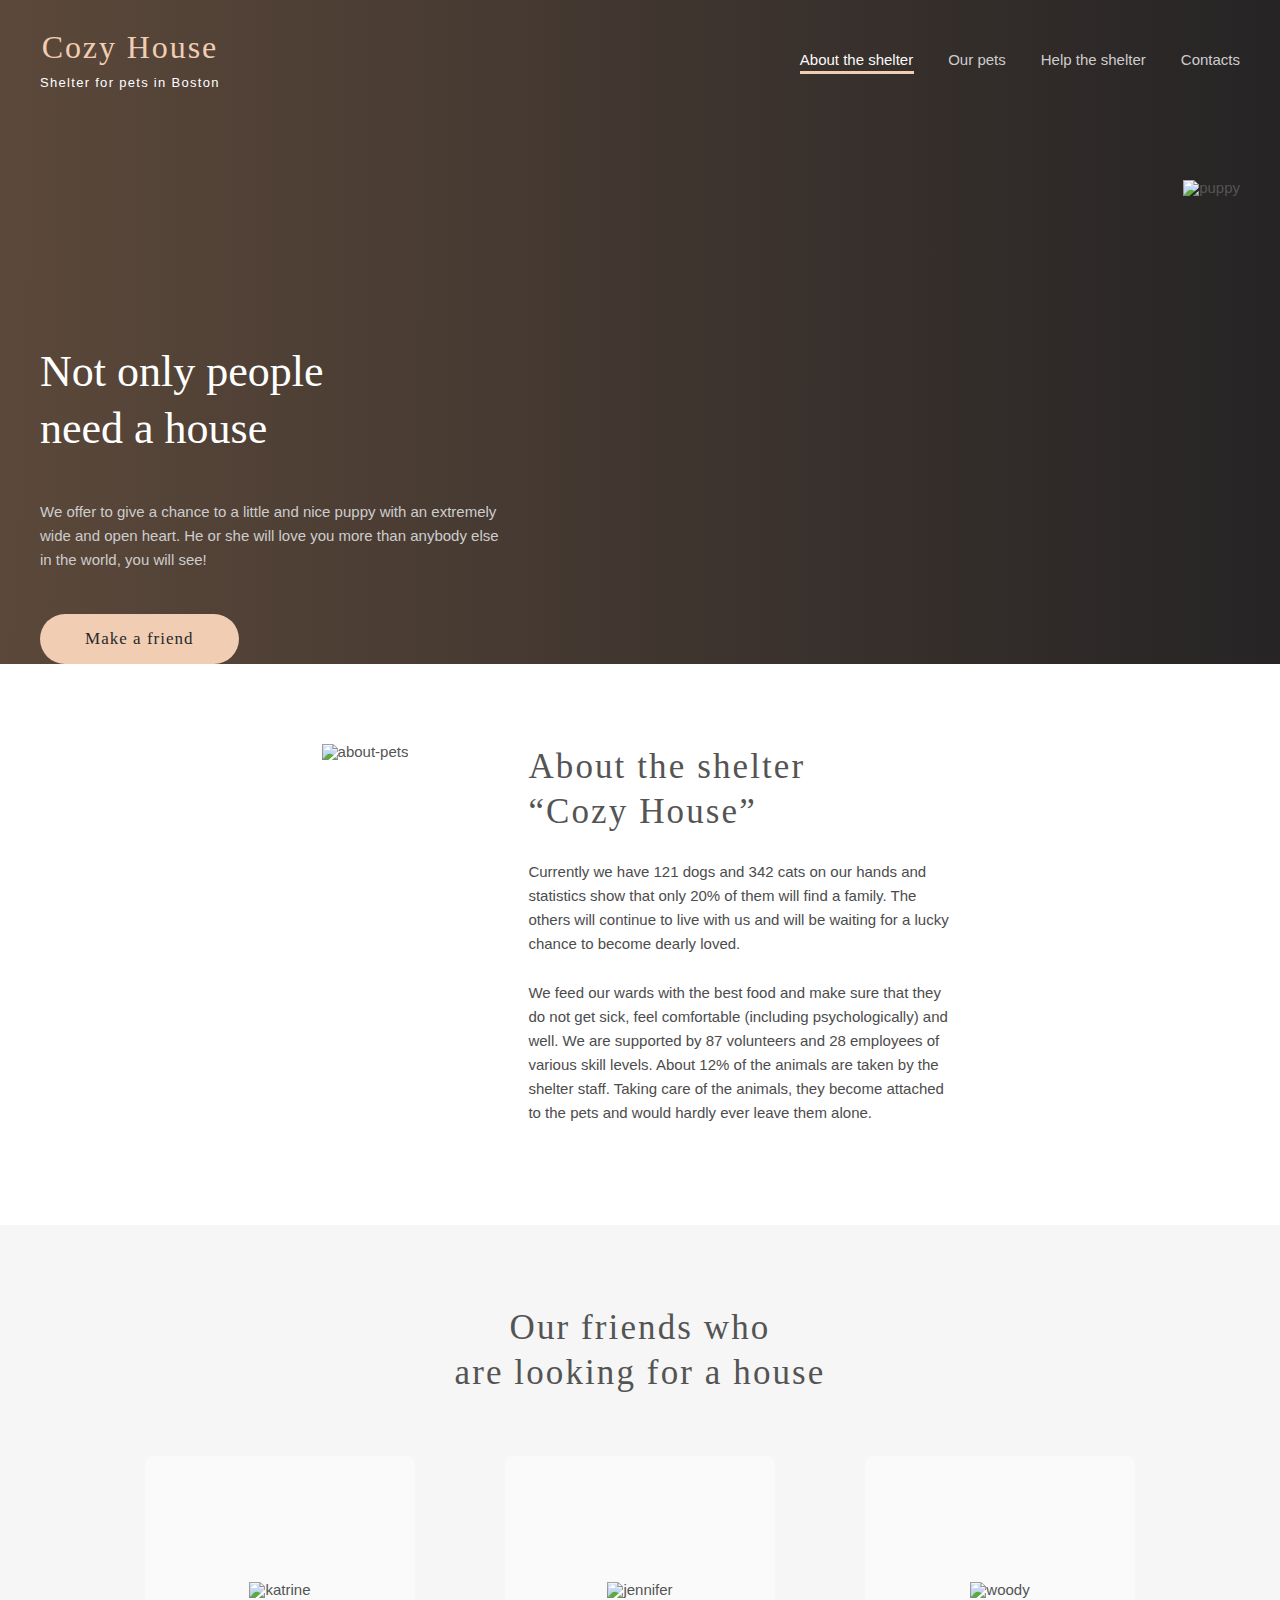
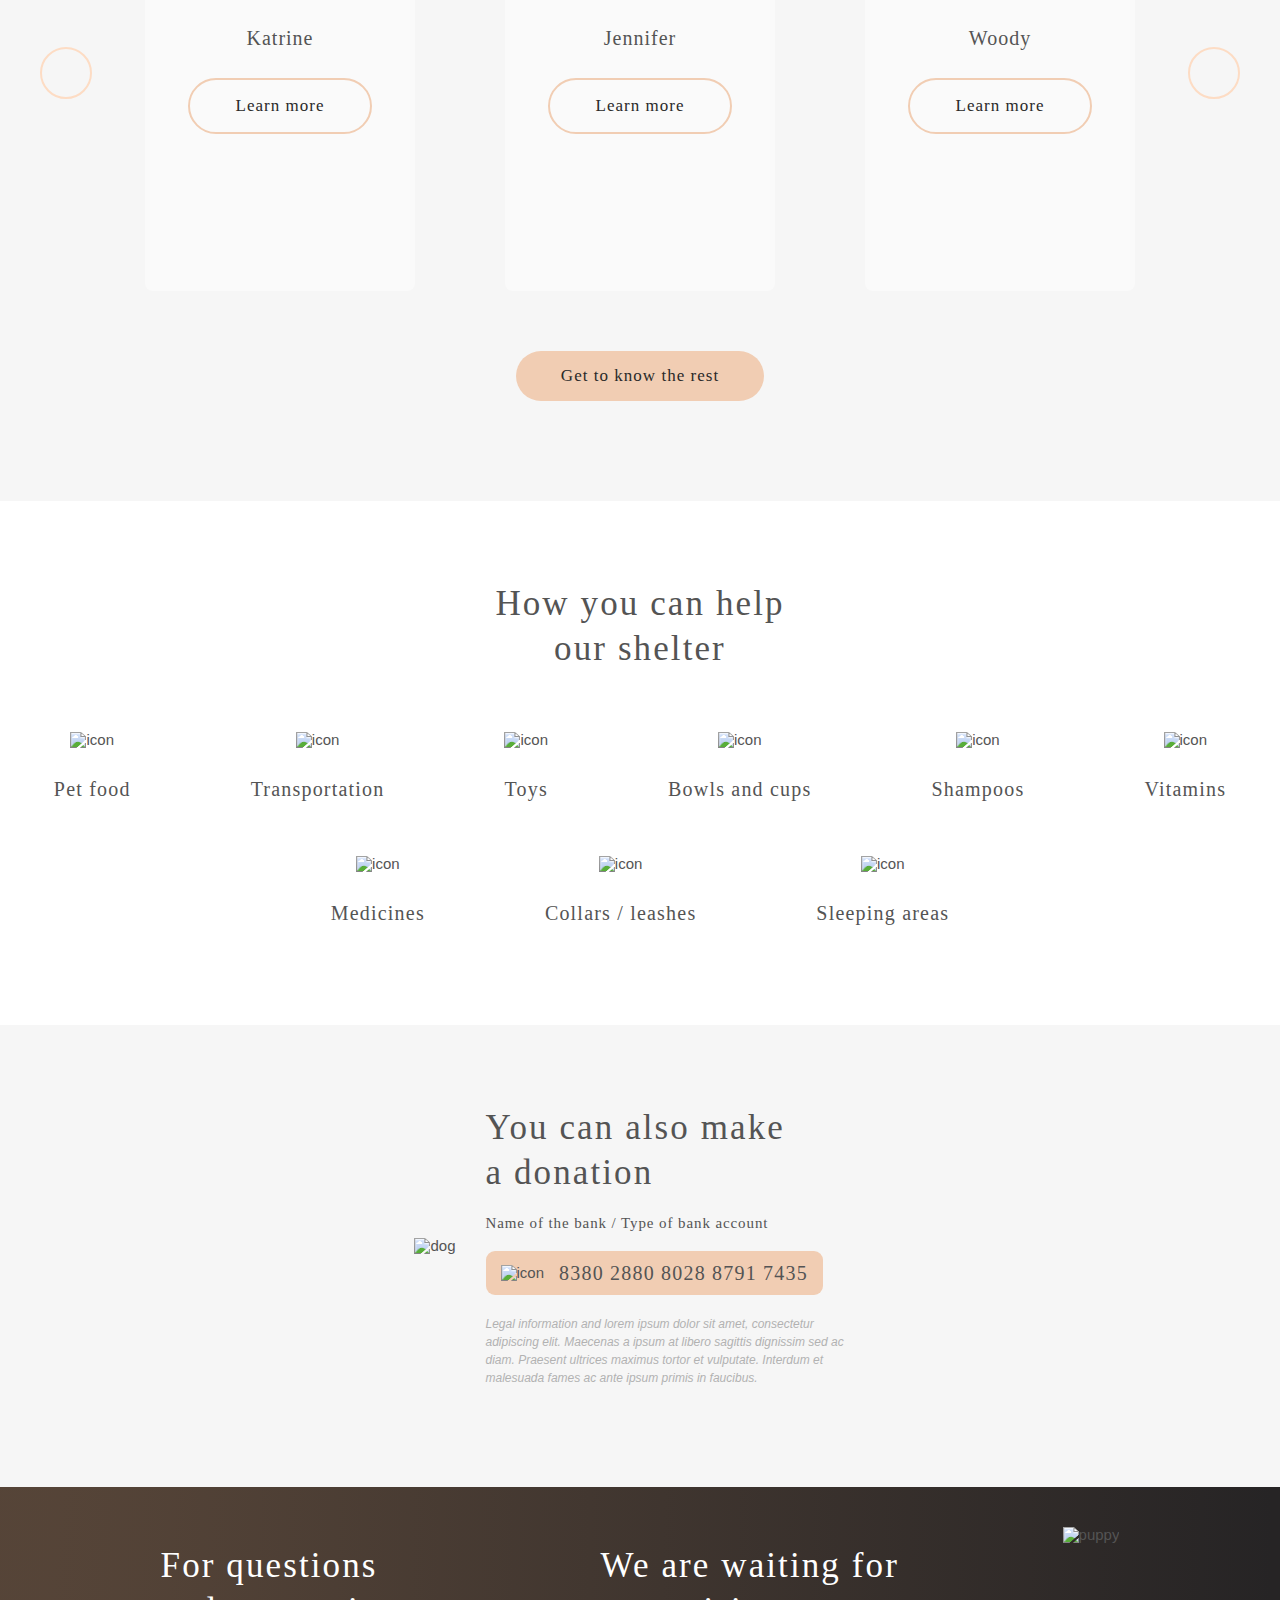
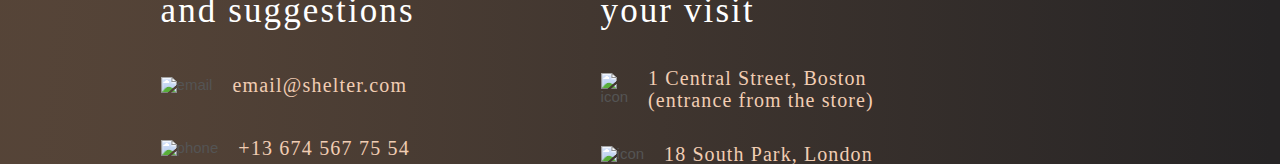
==== index.html @ dd5e7cb7 "feat: change BEM in header" ====
<!DOCTYPE html>
<html lang="en">

<head>
  <meta charset="UTF-8">
  <meta name="format-detection" content="telephone=no">
  <meta name="viewport" content="width=device-width, initial-scale=1.0">
  
  <link rel="stylesheet" href="css/style.css">

  <!-- Favicon -->
  <link rel="apple-touch-icon" sizes="180x180" href="image/favicon/apple-touch-icon.png">
  <link rel="icon" type="image/png" sizes="32x32" href="image/favicon/favicon-32x32.png">
  <link rel="icon" type="image/png" sizes="16x16" href="image/favicon/favicon-16x16.png">
  <link rel="manifest" href="image/favicon/site.webmanifest">
  <link rel="mask-icon" href="image/favicon/safari-pinned-tab.svg" color="#5b483a">
  <meta name="msapplication-TileColor" content="#ffffff">
  <meta name="theme-color" content="#ffffff">

  <title>Shelter</title>
</head>

<body>
  <div class="wrapper">
    <!-- Header -->
    <header class="header">
      <div class="container">
        <div class="head">
          <div class="logo">
            <h2 class="logo__title"><a href="" onclick="return false">Cozy House</a></h2>
            <p class="logo__subtitle">Shelter for pets in Boston</p>
          </div>

          <nav class="nav">
            <ul class="nav__list">
              <li class="nav__item">
                <a href="#" class="nav__link nav__link--active">About the shelter</a>
              </li>
              <li class="nav__item">
                <a href="pets.html" class="nav__link nav__link--hover-light">Our pets</a>
              </li>
              <li class="nav__item">
                <a href="#help" class="nav__link nav__link--hover-light">Help the shelter</a>
              </li>
              <li class="nav__item">
                <a href="#contacts" class="nav__link nav__link--hover-light">Contacts</a>
              </li>
            </ul>
          </nav>

          <button class="icon" type="button" >
            <div class="icon__wrapper">
              <div class="icon__menu"></div>
            </div>
          </button>
        </div>
      </div>
    </header>

    <!-- Start page -->
    <main class="main">
      <!-- Start page -->
      <section class="start">
        <div class="container">
          <div class="start__row">
            <div class="start__content">
              <h1 class="start__title">Not only people need a house</h1>
              <p class="start__text">
                We offer to give a chance to a little and nice puppy with an extremely wide and open heart. 
                He or she will love you more than anybody else in the world, you will see!
              </p>

              <button onclick="window.location.href = '#friends';" class="start__button button">Make a friend</button>
            </div>
            <div class="start__image">
              <img src="image/start/start-screen-puppy.png" alt="puppy">
            </div>
          </div>
        </div>
      </section>

      <!-- About -->
      <section class="about">
        <div class="container">
          <div class="about__row container__page">
            <div class="about__image">
              <img src="image/about-pets.png" alt="about-pets">
            </div>
            <div class="about__content">
              <h2 class="about__title title">About the shelter “Cozy House”</h2>
              <p class="about__text">
                Currently we have 121 dogs and 342 cats on our hands and statistics show that only 20% of them will find a family. 
                The others will continue to live with us and will be waiting for a lucky chance to become dearly loved.
              </p>
              <p class="about__text">
                We feed our wards with the best food and make sure that they do not get sick, feel comfortable (including psychologically) and well. 
                We are supported by 87 volunteers and 28 employees of various skill levels. About 12% of the animals are taken by the shelter staff. 
                Taking care of the animals, they become attached to the pets and would hardly ever leave them alone.
              </p>
            </div>
          </div>
        </div>
      </section>

      <!-- Our friends -->
      <section class="friends" id="friends">
        <div class="container">
          <div class="friends__column container__page">
            <h2 class="friends__title title">Our friends who <br>are looking for a house</h2>
            <div class="friends__slider">
              <div class="slider">
                <button class="slider__arrow slider__arrow-left">
                </button>
                <div class="carousel">
                  <div class="slider__card">
                    <div class="card__image">
                      <img src="image/pets/pets-katrine.png" alt="katrine">
                    </div>
                    <h3 class="card__name">Katrine</h3>
                    <button class="card__button button__border">Learn more</button>
                  </div>
    
                  <div class="slider__card jennifer">
                    <div class="card__image">
                      <img src="image/pets/pets-jennifer.png" alt="jennifer">
                    </div>
                    <h3 class="card__name">Jennifer</h3>
                    <button class="card__button button__border">Learn more</button>
                  </div>
    
                  <div class="slider__card woody">
                    <div class="card__image">
                      <img src="image/pets/pets-woody.png" alt="woody">
                    </div>
                    <h3 class="card__name">Woody</h3>
                    <button class="card__button button__border">Learn more</button>
                  </div>
                </div>
                <button class="slider__arrow slider__arrow-right">
                </button>								
              </div>
            </div>
            <button onclick="window.location.href = 'pets.html';" class="friends__button button">Get to know the rest</button>
          </div>
        </div>
      </section>

      <!-- Help -->
      <section class="help" id="help">
        <div class="container">
          <div class="help__content container__page">
            <h2 class="help__title title">How you can help <br> our shelter</h2>
            <div class="help__list">
              <div class="list__item">
                <div class="item__icon">
                  <img src="image/help/icon-pet-food.svg" width="60" height="60" alt="icon">
                </div>
                <h3 class="item__text">Pet food</h3>
              </div>

              <div class="list__item">
                <div class="item__icon">
                  <img src="image/help/icon-transportation.svg" width="60" height="60" alt="icon">
                </div>
                <h3 class="item__text">Transportation</h3>
              </div>
              
              <div class="list__item">
                <div class="item__icon">
                  <img src="image/help/icon-toys.svg" width="60" height="60" alt="icon">
                </div>
                <h3 class="item__text">Toys</h3>
              </div>
              
              <div class="list__item">
                <div class="item__icon">
                  <img src="image/help/icon-bowls-and-cups.svg" width="60" height="60" alt="icon">
                </div>
                <h3 class="item__text">Bowls and cups</h3>
              </div>
              
              <div class="list__item">
                <div class="item__icon">
                  <img src="image/help/icon-shampoos.svg" width="60" height="60" alt="icon">
                </div>
                <h3 class="item__text">Shampoos</h3>
              </div>
              
              <div class="list__item">
                <div class="item__icon">
                  <img src="image/help/icon-vitamins.svg" width="60" height="60" alt="icon">
                </div>
                <h3 class="item__text">Vitamins</h3>
              </div>
              
              <div class="list__item">
                <div class="item__icon">
                  <img src="image/help/icon-medicines.svg" width="60" height="60" alt="icon">
                </div>
                <h3 class="item__text">Medicines</h3>
              </div>
              
              <div class="list__item">
                <div class="item__icon">
                  <img src="image/help/icon-collars-leashes.svg" width="60" height="60" alt="icon">
                </div>
                <h3 class="item__text">Collars / leashes</h3>
              </div>
              
              <div class="list__item">
                <div class="item__icon">
                  <img src="image/help/icon-sleeping-area.svg" width="60" height="60" alt="icon">
                </div>
                <h3 class="item__text">Sleeping areas</h3>
              </div>
            </div>
          </div>
        </div>
      </section>

      <!-- Donation -->
      <section class="donation">
        <div class="container">
          <div class="donation__row container__page">
            <div class="donation__image">
              <img src="image/donation/donation-dog.png" alt="dog">
            </div>
            <div class="donation__content">
              <h2 class="donation__title title">You can also make a donation</h2>
              <h3 class="donation__subtitle">Name of the bank / Type of bank account</h3>
              <div class="donation__credit-card">
                <div class="credit-card__icon">
                  <img src="image/donation/credit-card.svg" alt="icon">
                </div>
                <a href="" onclick="return false">
                  <p class="credit-card__number">8380 2880 8028 8791 7435</p>
                </a>
              </div>
              <p class="donation__text">Legal information and lorem ipsum dolor sit amet, consectetur adipiscing elit. 
                Maecenas a ipsum at libero sagittis dignissim sed ac diam. Praesent ultrices maximus tortor et vulputate. 
                Interdum et malesuada fames ac ante ipsum primis in faucibus.
              </p>
            </div>
          </div>
        </div>
      </section>
    </main>

    <!-- Footer -->
    <footer class="footer" id="contacts">
      <div class="container">
        <div class="footer__row">
          <div class="row__information">
            <div class="row__contacts">
              <h2 class="contacts__title">For questions and suggestions</h2>
              <div class="contacts__email">
                <div class="email__icon">
                  <a href="mailto:email@shelter.com">
                    <img src="image/footer/icon-email.svg" width="40" height="32" alt="email">
                  </a>
                </div>
                <h3 class="email__text">
                  <a href="mailto:email@shelter.com" class="hover-link__light">email@shelter.com</a>
                </h3>
              </div>
            
              <div class="contacts__phone">
                <div class="phone__icon">
                  <img src="image/footer/icon-phone.svg" width="40" height="32" alt="phone">
                </div>
                <h3 class="phone__text">
                  <a href="tel:136745677554" class="hover-link__light">+13 674 567 75 54</a>
                </h3>
              </div>
            </div>
  
            <div class="row__locations">
              <h2 class="locations__title">We are waiting for your visit</h2>
  
              <div class="locations__boston">
                <div class="boston__icon">
                  <a href="https://www.google.com/maps/search/1+Central+Street,+Boston/@42.3521107,-71.1677923,12z/data=!3m1!4b1" class="hover-link__light" target="_blank">
                  <img src="image/footer/icon-marker.svg" width="22" height="32" alt="icon">
                </a>
                  
                </div>
                <h3 class="boston__text">
                  <a href="https://www.google.com/maps/search/1+Central+Street,+Boston/@42.3521107,-71.1677923,12z/data=!3m1!4b1" 
                  class="hover-link__light" target="_blank">1 Central Street, Boston (entrance from the store)</a>
                </h3>
              </div>
              
              <div class="locations__london">
                <div class="london__icon">
                  <a href="https://www.google.com/maps/search/18+South+Park,+London/@51.4834745,-0.2429452,11z/data=!3m1!4b1" class="hover-link__light" target="_blank">
                  <img src="image/footer/icon-marker.svg" width="22" height="32" alt="icon">
                </a>
                  
                </div>
                <h3 class="london__text">
                  <a href="https://www.google.com/maps/search/18+South+Park,+London/@51.4834745,-0.2429452,11z/data=!3m1!4b1" 
                  class="hover-link__light" target="_blank">18 South Park, London</a>
                </h3>
              </div>
            </div>
          </div>

          <div class="row__image">
            <img src="image/footer/footer-puppy.png" alt="puppy">
          </div>
        </div>
      </div>
    </footer>
  </div>
</body>
</html>
---- css/style.css ----
* {
  padding: 0;
  margin: 0;
  border: 0;
}

*, *:before, *:after {
  box-sizing: inherit;
}

:focus, :active {
  outline: none;
}

a:focus, a:active {
  outline: none;
}

nav, footer, header, aside, section {
  display: block;
}

html, body {
  box-sizing: border-box;
  height: 100%;
  min-width: 320px;
  scroll-behavior: smooth;
}

body {
  line-height: 1;
  font-size: 15px;
  font-family: "Arial";
  color: #545454;
  font-weight: 400;
  -ms-text-size-adjust: 100%;
  -moz-text-size-adjust: 100%;
  -webkit-text-size-adjust: 100%;
}

input, button, textarea {
  font-family: "Arial";
}

input::-ms-clear {
  display: none;
}

button {
  cursor: pointer;
}

button::-moz-focus-inner {
  padding: 0;
  border: 0;
}

a, a:visited {
  text-decoration: none;
  color: inherit;
}

a:hover {
  text-decoration: none;
}

ul li {
  list-style: none;
}

img {
  vertical-align: top;
}

h1, h2, h3, h4, h5, h6 {
  font-size: inherit;
  font-weight: inherit;
}

.head {
  display: flex;
  align-items: center;
  justify-content: space-between;
  padding-top: 30px;
  -moz-column-gap: 50px;
       column-gap: 50px;
}

.logo {
  display: flex;
  flex-direction: column;
  row-gap: 10px;
  align-items: center;
}
.logo__title {
  font-family: Georgia;
  font-size: 32px;
  line-height: 110%;
  letter-spacing: 0.06em;
  color: #F1CDB3;
}
.logo__subtitle {
  color: #FFFFFF;
  font-size: 13px;
  line-height: 15px;
  letter-spacing: 0.1em;
}

.nav {
  display: flex;
  align-items: center;
  justify-content: center;
}
.nav__list {
  display: flex;
  -moz-column-gap: 35px;
       column-gap: 35px;
  align-items: center;
  justify-content: center;
  color: #CDCDCD;
}
.nav__item {
  text-align: center;
}
.nav__link {
  position: relative;
  line-height: 160%;
}
.nav__link--active {
  cursor: default;
  color: #FAFAFA;
}
.nav__link--active::after {
  content: "";
  position: absolute;
  height: 3px;
  background: #F1CDB3;
  left: 0;
  right: 10px;
  bottom: -6px;
  display: block;
  width: 114px;
}

.icon {
  display: none;
}
.icon__wrapper {
  width: 30px;
  height: 22px;
  display: flex;
  justify-content: center;
  align-items: center;
  padding-top: 20px;
}
.icon__menu {
  position: relative;
  width: 30px;
  height: 2px;
  background-color: #F1CDB3;
  top: -10px;
}
.icon__menu::before {
  position: absolute;
  content: "";
  top: -10px;
  left: 0;
  width: 30px;
  height: 2px;
  background-color: #F1CDB3;
}
.icon__menu::after {
  position: absolute;
  content: "";
  top: 10px;
  left: 0;
  width: 30px;
  height: 2px;
  background-color: #F1CDB3;
}

.header-pets {
  background-color: #FFFFFF;
  padding-bottom: 30px;
}

.logo__title--pets {
  color: #545454;
}
.logo__subtitle--pets {
  color: #292929;
}

.nav__list--pets {
  color: #545454;
}
.nav__link--active-pets {
  color: #292929;
}
.nav__link--active-pets::after {
  width: 58px;
}

/*** Main page ***/
/*** Start ***/
.start__row {
  display: flex;
  justify-content: space-between;
  -moz-column-gap: 42px;
       column-gap: 42px;
  margin-top: 90px;
}
.start__content {
  display: flex;
  max-width: 460px;
  align-items: flex-start;
  flex-direction: column;
  row-gap: 42px;
  margin-top: 163px;
}
.start__title {
  max-width: 310px;
  font-family: Georgia;
  color: #FFFFFF;
  font-size: 44px;
  line-height: 130%;
}
.start__text {
  line-height: 160%;
  color: #CDCDCD;
}
.start__image img {
  max-width: 698px;
  max-height: 728px;
}

/*** About ***/
.about {
  background-color: #FFFFFF;
}
.about__row {
  display: flex;
  justify-content: center;
  -moz-column-gap: 120px;
       column-gap: 120px;
}
.about__content {
  display: flex;
  justify-content: center;
  align-items: start;
  flex-direction: column;
  row-gap: 25px;
  max-width: 430px;
}
.about__title {
  max-width: 370px;
}
.about__text {
  color: #4C4C4C;
  line-height: 160%;
}
.about__image img {
  max-width: 300px;
  max-height: 408px;
}

/*** Our friends ***/
.friends {
  background-color: #F6F6F6;
}
.friends__column {
  display: flex;
  flex-direction: column;
  align-items: center;
  justify-content: center;
  row-gap: 60px;
}
.friends__title {
  max-width: 400px;
  text-align: center;
}

.slider {
  display: flex;
  -moz-column-gap: 53px;
       column-gap: 53px;
  align-items: center;
}
.slider__arrow {
  width: 52px;
  height: 52px;
  border: 2px solid #FDDCC4;
  border-radius: 100px;
  transition: all 0.5s ease 0s;
  background: url(../image/pets/Arrow.png) center no-repeat;
}
.slider__arrow-right {
  transform: rotate(180deg);
}
.slider__arrow:hover {
  background-color: #FDDCC4;
  transition: all 0.5s ease 0s;
}
.slider__card {
  background-color: #FAFAFA;
  width: 270px;
  height: 435px;
  border-radius: 0.5rem;
  display: flex;
  flex-direction: column;
  align-items: center;
  justify-content: center;
  row-gap: 30px;
  padding-bottom: 30px;
  transition: all 0.5s ease 0.5s;
  cursor: pointer;
}
.slider__card:hover {
  background-color: #FFFFFF;
  transition: all 0.5s ease 0.5s;
}
.slider__card:hover .card__button {
  background-color: #F1CDB3;
}

.carousel {
  display: flex;
  -moz-column-gap: 90px;
       column-gap: 90px;
}

.card__name {
  font-family: "Georgia";
  font-size: 20px;
  letter-spacing: 0.05em;
}

/*** Help ***/
.help {
  background-color: #FFFFFF;
}
.help__content {
  display: flex;
  flex-direction: column;
  align-items: center;
  justify-content: center;
  row-gap: 60px;
}
.help__title {
  text-align: center;
}
.help__list {
  display: flex;
  justify-content: center;
  align-items: center;
  flex-wrap: wrap;
  -moz-column-gap: 120px;
       column-gap: 120px;
  row-gap: 55px;
}

.list__item {
  display: flex;
  flex-direction: column;
  align-items: center;
  justify-content: center;
  row-gap: 30px;
}

.item__text {
  font-family: "Georgia";
  font-size: 20px;
  text-align: center;
  letter-spacing: 0.06em;
  line-height: 115%;
}

/*** Donation ***/
.donation {
  background-color: #F6F6F6;
}
.donation__row {
  display: flex;
  justify-content: center;
  align-items: center;
  -moz-column-gap: 30px;
       column-gap: 30px;
}
.donation__content {
  display: flex;
  flex-direction: column;
  align-items: start;
  justify-content: center;
  row-gap: 20px;
}
.donation__title {
  max-width: 300px;
}
.donation__subtitle {
  font-family: "Georgia";
  letter-spacing: 0.06em;
}
.donation__credit-card {
  display: flex;
  justify-content: center;
  align-items: center;
  -moz-column-gap: 15px;
       column-gap: 15px;
  padding: 10px 15px;
  background: #F1CDB3;
  border-radius: 9px;
}
.donation__credit-card:hover {
  background-color: #FDDCC4;
  transition: all 0.5s ease 0s;
}
.donation__text {
  font-style: italic;
  font-size: 12px;
  line-height: 150%;
  color: #B2B2B2;
  max-width: 380px;
}

.credit-card__number {
  font-family: "Georgia";
  font-size: 20px;
  line-height: 120%;
  letter-spacing: 0.06em;
}

/*** Pets page ***/
.pets-friends__column {
  row-gap: 45px;
}

.pets__list {
  display: flex;
  justify-content: center;
  align-items: center;
  flex-wrap: wrap;
  -moz-column-gap: 40px;
       column-gap: 40px;
  row-gap: 30px;
  padding: 15px 0;
}

.navigation {
  display: flex;
  justify-content: center;
  align-items: center;
  -moz-column-gap: 20px;
       column-gap: 20px;
}
.navigation__button {
  width: 52px;
  height: 52px;
  border-radius: 6.3rem;
  border: 2px solid #F1CDB3;
  transition: all 0.5s ease 0s;
  text-align: center;
  font-family: "Georgia";
  font-size: 20px;
  line-height: 115%;
  color: #292929;
}

.active__button {
  background-color: #F1CDB3;
}
.active__button:hover {
  background-color: #FDDCC4;
  border: 2px solid #FDDCC4;
  transition: all 0.5s ease 0s;
}

.inactive__button {
  color: #CDCDCD;
  border: 2px solid #CDCDCD;
  cursor: default;
}

.aviable__button:hover {
  background-color: #FDDCC4;
  border: 2px solid #FDDCC4;
  transition: all 0.5s ease 0s;
}

.footer__row {
  display: flex;
  padding-top: 40px;
  justify-content: center;
  -moz-column-gap: 160px;
       column-gap: 160px;
}

.row__information {
  display: flex;
  -moz-column-gap: 160px;
       column-gap: 160px;
}
.row__contacts {
  display: flex;
  flex-direction: column;
  row-gap: 40px;
  width: 280px;
  padding-top: 16px;
}
.row__locations {
  display: flex;
  flex-direction: column;
  row-gap: 33px;
  width: 302px;
  padding-top: 16px;
}

.contacts__title {
  font-family: "Georgia";
  font-size: 35px;
  line-height: 130%;
  letter-spacing: 0.06em;
  color: #FFFFFF;
}
.contacts__email {
  display: flex;
  align-items: center;
  -moz-column-gap: 20px;
       column-gap: 20px;
}
.contacts__phone {
  display: flex;
  align-items: center;
  -moz-column-gap: 20px;
       column-gap: 20px;
}

.email__text {
  font-family: "Georgia";
  font-size: 20px;
  letter-spacing: 0.06em;
  color: #F1CDB3;
  line-height: 115%;
}

.phone__text {
  font-family: "Georgia";
  font-size: 20px;
  letter-spacing: 0.06em;
  color: #F1CDB3;
  line-height: 115%;
}

.locations__title {
  font-family: "Georgia";
  font-size: 35px;
  line-height: 130%;
  letter-spacing: 0.06em;
  color: #FFFFFF;
}
.locations__boston {
  display: flex;
  align-items: center;
  -moz-column-gap: 20px;
       column-gap: 20px;
}
.locations__london {
  display: flex;
  align-items: center;
  -moz-column-gap: 20px;
       column-gap: 20px;
}

.boston__text {
  font-family: "Georgia";
  font-size: 20px;
  line-height: 110%;
  letter-spacing: 0.055em;
  color: #F1CDB3;
}

.london__text {
  font-family: "Georgia";
  font-size: 20px;
  letter-spacing: 0.055em;
  color: #F1CDB3;
}

.container__page {
  padding: 80px 0 100px;
}

.title {
  font-family: "Georgia";
  font-size: 35px;
  line-height: 130%;
  letter-spacing: 0.06em;
}

.button {
  display: inline-block;
  padding: 15px 45px;
  background: #F1CDB3;
  border-radius: 100px;
  font-family: "Georgia";
  font-size: 17px;
  letter-spacing: 0.06em;
  color: #292929;
  transition: all 0.5s ease 0s;
}

.button:hover {
  background-color: #FDDCC4;
  transition: all 0.5s ease 0s;
}

.button__border {
  display: inline-block;
  background-color: transparent;
  border: 2px solid #F1CDB3;
  border-radius: 100px;
  padding: 15px 45px;
  font-family: Georgia;
  font-size: 17px;
  line-height: 130%;
  letter-spacing: 0.06em;
  color: #292929;
  transition: all 0.5s ease 0s;
}

.button__border:hover {
  background-color: #F1CDB3;
  transition: all 0.5s ease 0s;
}

.nav__link--hover-light, .nav__link--hover-dark {
  transition: all 0.5s ease 0s;
}
.nav__link--hover-light:hover {
  color: #FAFAFA;
  transition: all 0.5s ease 0s;
}
.nav__link--hover-dark:hover {
  color: #292929;
  transition: all 0.5s ease 0s;
}

.wrapper {
  background: url(../image/start/noise_transparent@2x.png), radial-gradient(100% 900% at 0% 0%, #5B483A 0%, #262425 100%), linear-gradient(0deg, #211F20, #211F20);
  min-height: 100%;
  overflow: hidden;
}

.container {
  max-width: 80rem;
  padding: 0 2.5rem;
  margin: 0 auto;
}

@media screen and (max-width: 768px) {
  .container {
    max-width: 768px;
    padding: 0 30px;
  }
  /*** Start ***/
  .start__row {
    flex-direction: column;
    row-gap: 103px;
    padding: 60px 124px 0;
    margin: 0;
  }
  .start__content {
    margin: 0;
  }
  .start__button {
    margin: 0 126px;
  }
  .start__image {
    padding-left: 13px;
  }
  .start__image img {
    max-width: 569px;
    max-height: 594px;
  }
  /*** About ***/
  .about__row {
    flex-direction: column-reverse;
    align-items: center;
    margin: 0 135px;
    row-gap: 80px;
  }
  /*** Our friends ***/
  .slider {
    -moz-column-gap: 12px;
         column-gap: 12px;
  }
  .carousel {
    -moz-column-gap: 40px;
         column-gap: 40px;
  }
  .woody {
    display: none;
  }
  /*** Help ***/
  .help__list {
    -moz-column-gap: 60px;
         column-gap: 60px;
  }
  .list__item {
    width: 170px;
    height: 113px;
  }
  /*** Donation ***/
  .donation__row {
    flex-direction: column-reverse;
    row-gap: 60px;
  }
  /*** Footer ***/
  .footer__row {
    flex-direction: column;
    align-items: center;
    row-gap: 4rem;
    padding-top: 30px;
  }
  .row__information {
    -moz-column-gap: 3.8rem;
         column-gap: 3.8rem;
  }
  .row__contacts {
    row-gap: 2.5rem;
    padding-top: 0;
  }
  .row__locations {
    padding-top: 0;
  }
  /*** Pets page ***/
  .pets-friends__column {
    row-gap: 30px;
    padding-bottom: 76px;
  }
  .pets__list {
    margin-bottom: 10px;
    padding: 0;
  }
  .scarlett {
    display: none;
  }
  .freddie {
    display: none;
  }
}
@media screen and (max-width: 320px) {
  .container {
    max-width: 320px;
    padding: 0 10px;
  }
  /*** Header ***/
  .head {
    padding: 30px 10px 0;
  }
  .nav {
    display: none;
  }
  .icon {
    display: block;
    background-color: transparent;
  }
  /*** Start ***/
  .start__row {
    row-gap: 105px;
    padding: 0;
    padding-top: 60px;
  }
  .start__content {
    align-items: center;
    text-align: center;
  }
  .start__title {
    font-size: 25px;
    width: 230px;
    letter-spacing: 0.06em;
  }
  .start__text {
    width: 18.75rem;
  }
  .start__image {
    padding-left: 40px;
  }
  .start__image img {
    max-width: 260px;
    max-height: 272px;
  }
  .start__button {
    margin: 0 46px;
    width: 207px;
    height: 52px;
  }
  /*** About ***/
  .about__row {
    padding: 42px 0;
    margin: 0;
    row-gap: 42px;
  }
  .about__content {
    row-gap: 23px;
    align-items: center;
  }
  .about__title {
    font-size: 25px;
    max-width: 290px;
    text-align: center;
  }
  .about__text {
    max-width: 270px;
    margin: 0 15px;
    text-align: justify;
  }
  .about__image img {
    max-width: 260px;
    max-height: 353px;
  }
  /*** Our friends ***/
  .friends__column {
    flex-direction: column;
    align-items: center;
    padding: 42px 0;
    row-gap: 42px;
  }
  .friends__slider {
    padding: 0px 10px;
  }
  .friends__title {
    font-size: 25px;
  }
  .slider {
    flex-wrap: wrap;
    justify-content: center;
  }
  .slider__arrow-left {
    margin-right: 67px;
  }
  .carousel {
    margin-bottom: 20px;
    order: -1;
  }
  .jennifer {
    display: none;
  }
  /*** Help ***/
  .help__content {
    padding: 42px 0;
    row-gap: 42px;
  }
  .help__title {
    font-size: 25px;
  }
  .help__list {
    margin: 0 5px;
    justify-content: flex-start;
    -moz-column-gap: 30px;
         column-gap: 30px;
    row-gap: 30px;
  }
  .list__item {
    row-gap: 20px;
    width: 130px;
    height: 87px;
  }
  .item__text {
    font-size: 15px;
  }
  .item__icon img {
    width: 50px;
    height: 50px;
  }
  /*** Donation ***/
  .donation__row {
    row-gap: 42px;
    padding: 42px 0;
  }
  .donation__content {
    align-items: center;
    text-align: center;
    row-gap: 23px;
  }
  .donation__title {
    font-size: 25px;
    max-width: 225px;
  }
  .donation__subtitle {
    letter-spacing: 0;
  }
  .donation__text {
    margin: 0 10px;
    text-align: justify;
  }
  .donation__image img {
    max-width: 260px;
    max-height: 135px;
  }
  .credit-card__number {
    font-size: 15px;
  }
  /*** Footer ***/
  .footer__row {
    padding-top: 30px;
    row-gap: 40px;
  }
  .row__information {
    display: flex;
    flex-direction: column;
    row-gap: 40px;
    text-align: center;
    align-items: center;
  }
  .row__contacts {
    row-gap: 40px;
    margin-right: 10px;
    margin-left: 10px;
    align-items: center;
  }
  .row__locations {
    row-gap: 40px;
  }
  .row__image img {
    max-width: 260px;
    min-height: 270px;
  }
  .contacts__title {
    font-size: 25px;
  }
  .locations__title {
    font-size: 25px;
    max-width: 250px;
    margin-left: 28px;
    line-height: 120%;
  }
  .locations__boston {
    text-align: left;
  }
  .locations__london {
    text-align: left;
  }
  .boston__icon {
    margin-left: 3px;
  }
  .boston__text {
    letter-spacing: 0.06em;
    line-height: 115%;
  }
  .london__icon {
    margin-left: 3px;
  }
  .london__text {
    letter-spacing: 0.06em;
  }
  /*** Pets page ***/
  /*** Header ***/
  .icon__menu-black {
    background-color: #000000;
  }
  .icon__menu-black::before, .icon__menu-black::after {
    background-color: #000000;
  }
  .header-pets {
    padding-bottom: 0;
  }
  .head--pets {
    padding: 30px 10px;
  }
  /*** Pets ***/
  .pets-friends__column {
    padding-bottom: 40px;
  }
  .pets__list {
    row-gap: 30px;
    margin-bottom: 0;
  }
  .pets-slider__card {
    margin-bottom: 0;
  }
  .navigation {
    -moz-column-gap: 10px;
         column-gap: 10px;
  }
  .sophia {
    display: none;
  }
  .timmy {
    display: none;
  }
  .charly {
    display: none;
  }
}
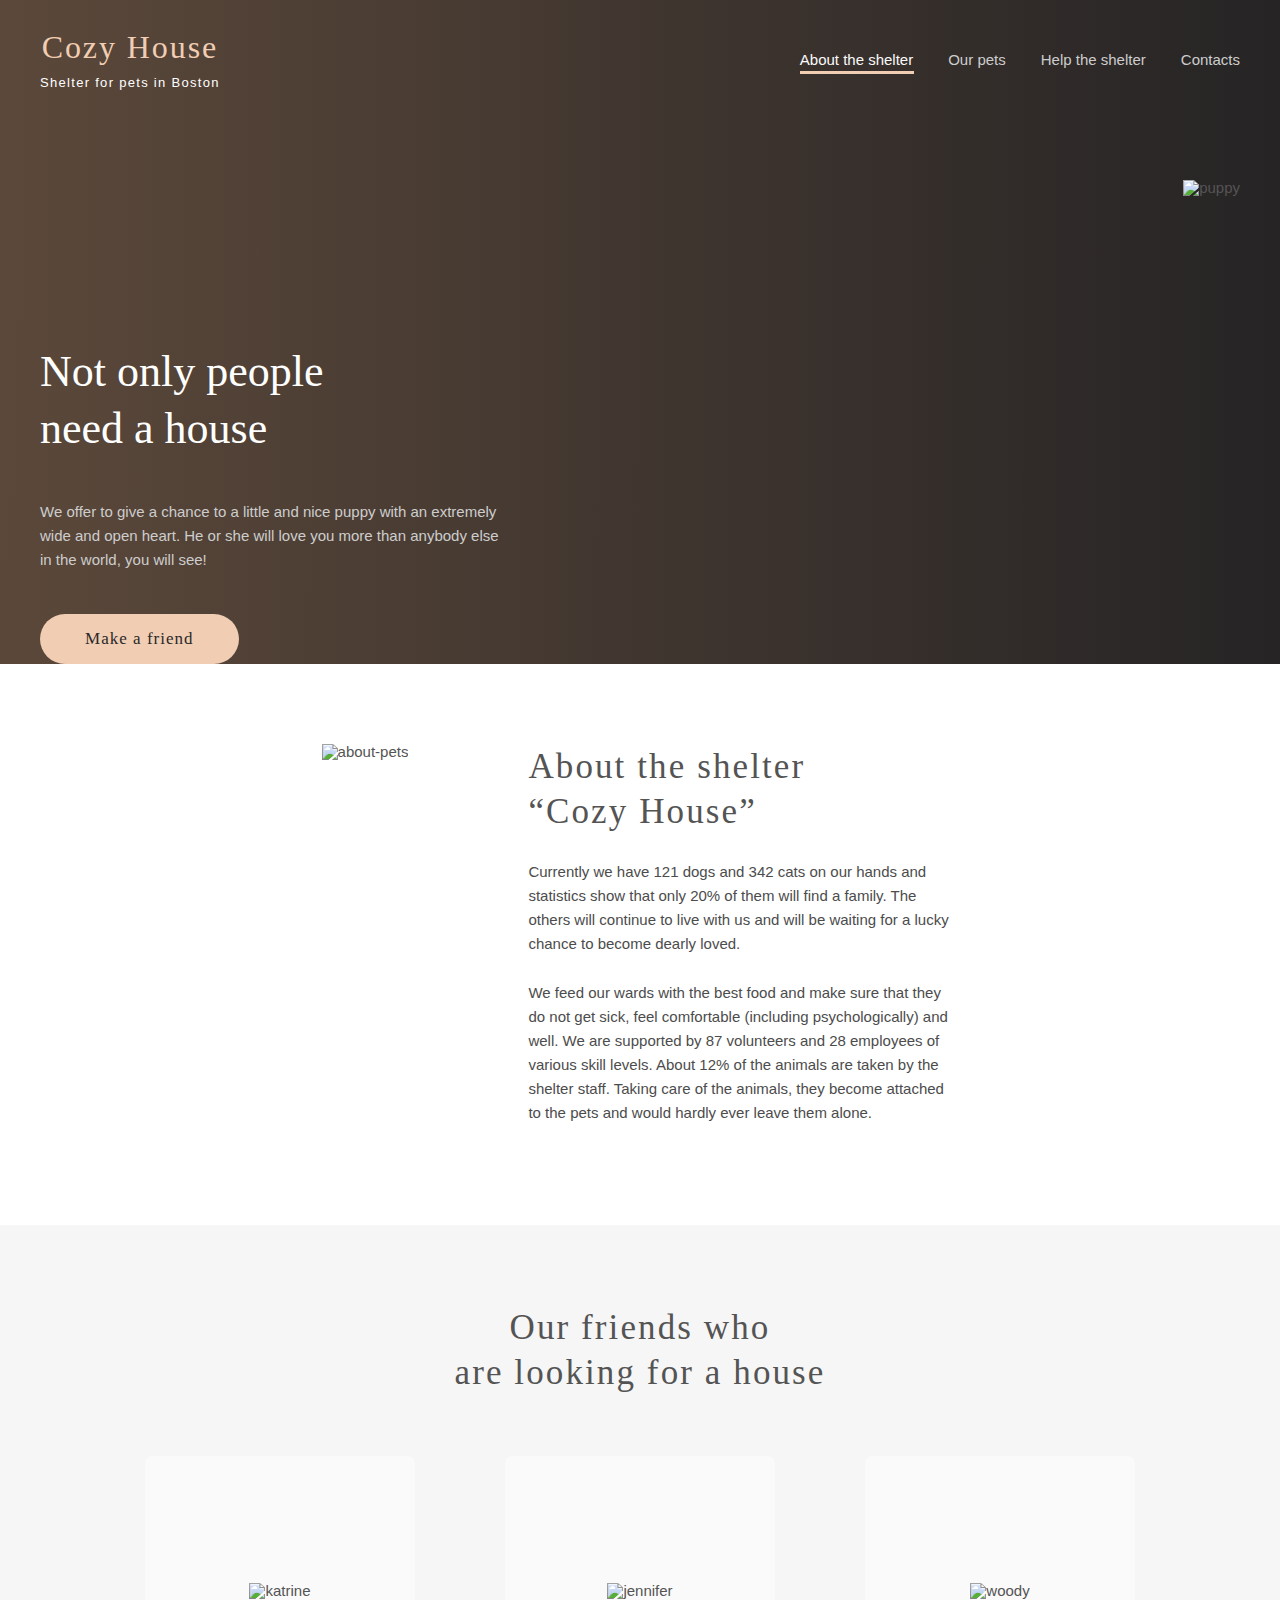
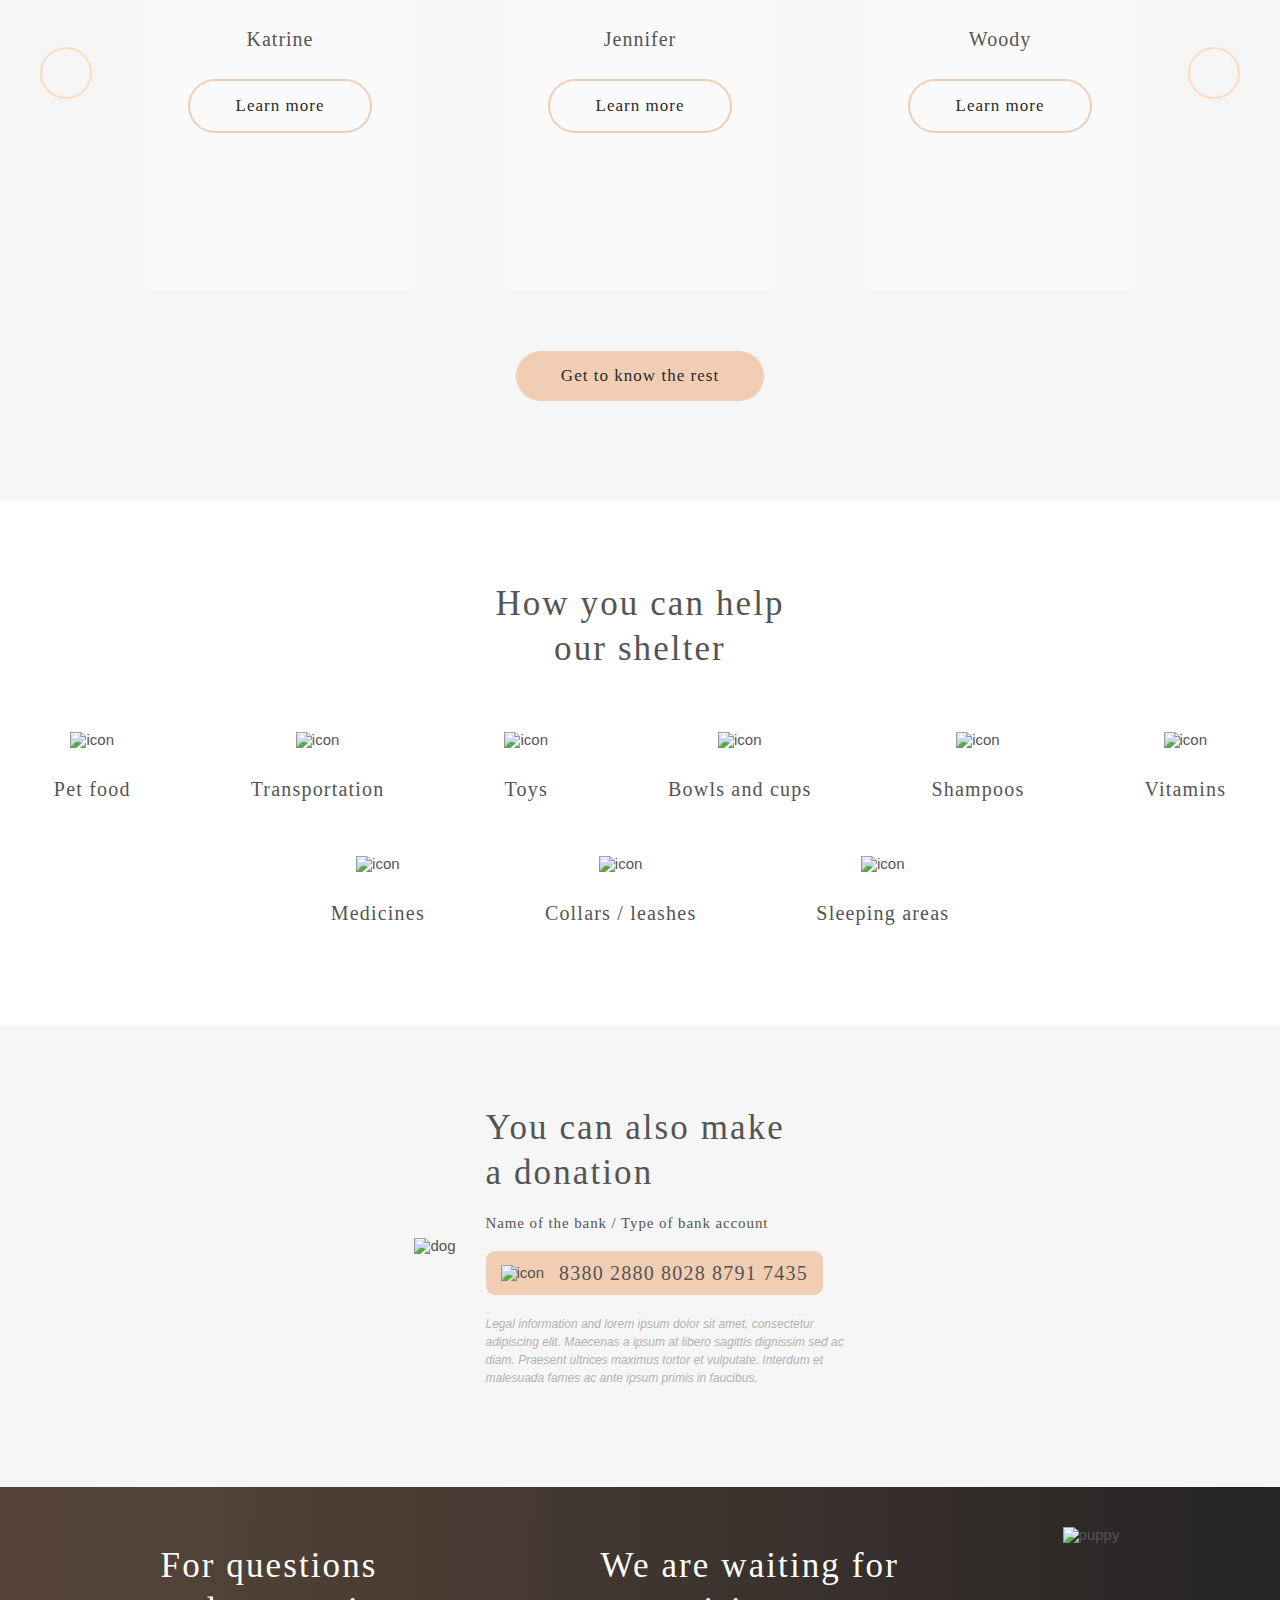
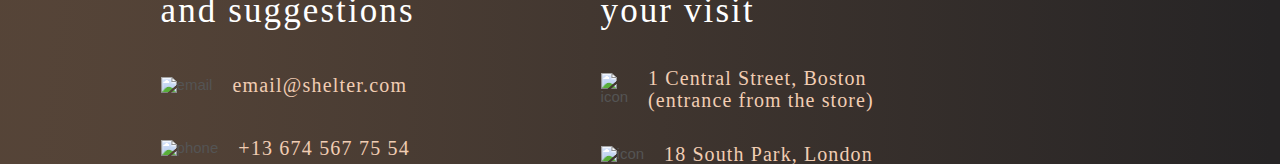
==== commit 7bd397ac: "refactor: correct BEM in blocks" ====
--- a/index.html
+++ b/index.html
@@ -112,32 +112,32 @@
                 <button class="slider__arrow slider__arrow-left">
                 </button>
                 <div class="carousel">
-                  <div class="slider__card">
+                  <div class="card">
                     <div class="card__image">
                       <img src="image/pets/pets-katrine.png" alt="katrine">
                     </div>
                     <h3 class="card__name">Katrine</h3>
-                    <button class="card__button button__border">Learn more</button>
+                    <button class="button button-border card__button">Learn more</button>
                   </div>
     
-                  <div class="slider__card jennifer">
+                  <div class="card jennifer">
                     <div class="card__image">
                       <img src="image/pets/pets-jennifer.png" alt="jennifer">
                     </div>
                     <h3 class="card__name">Jennifer</h3>
-                    <button class="card__button button__border">Learn more</button>
+                    <button class="button button-border card__button">Learn more</button>
                   </div>
     
-                  <div class="slider__card woody">
+                  <div class="card woody">
                     <div class="card__image">
                       <img src="image/pets/pets-woody.png" alt="woody">
                     </div>
                     <h3 class="card__name">Woody</h3>
-                    <button class="card__button button__border">Learn more</button>
+                    <button class="button button-border card__button">Learn more</button>
                   </div>
                 </div>
                 <button class="slider__arrow slider__arrow-right">
-                </button>								
+                </button>
               </div>
             </div>
             <button onclick="window.location.href = 'pets.html';" class="friends__button button">Get to know the rest</button>
@@ -151,67 +151,67 @@
           <div class="help__content container__page">
             <h2 class="help__title title">How you can help <br> our shelter</h2>
             <div class="help__list">
-              <div class="list__item">
-                <div class="item__icon">
+              <div class="help__list-item">
+                <div class="help__list-icon">
                   <img src="image/help/icon-pet-food.svg" width="60" height="60" alt="icon">
                 </div>
-                <h3 class="item__text">Pet food</h3>
-              </div>
-
-              <div class="list__item">
-                <div class="item__icon">
+                <h3 class="help__list-text">Pet food</h3>
+              </div>
+
+              <div class="help__list-item">
+                <div class="help__list-icon">
                   <img src="image/help/icon-transportation.svg" width="60" height="60" alt="icon">
                 </div>
-                <h3 class="item__text">Transportation</h3>
-              </div>
-              
-              <div class="list__item">
-                <div class="item__icon">
+                <h3 class="help__list-text">Transportation</h3>
+              </div>
+              
+              <div class="help__list-item">
+                <div class="help__list-icon">
                   <img src="image/help/icon-toys.svg" width="60" height="60" alt="icon">
                 </div>
-                <h3 class="item__text">Toys</h3>
-              </div>
-              
-              <div class="list__item">
-                <div class="item__icon">
+                <h3 class="help__list-text">Toys</h3>
+              </div>
+              
+              <div class="help__list-item">
+                <div class="help__list-icon">
                   <img src="image/help/icon-bowls-and-cups.svg" width="60" height="60" alt="icon">
                 </div>
-                <h3 class="item__text">Bowls and cups</h3>
-              </div>
-              
-              <div class="list__item">
-                <div class="item__icon">
+                <h3 class="help__list-text">Bowls and cups</h3>
+              </div>
+              
+              <div class="help__list-item">
+                <div class="help__list-icon">
                   <img src="image/help/icon-shampoos.svg" width="60" height="60" alt="icon">
                 </div>
-                <h3 class="item__text">Shampoos</h3>
-              </div>
-              
-              <div class="list__item">
-                <div class="item__icon">
+                <h3 class="help__list-text">Shampoos</h3>
+              </div>
+              
+              <div class="help__list-item">
+                <div class="help__list-icon">
                   <img src="image/help/icon-vitamins.svg" width="60" height="60" alt="icon">
                 </div>
-                <h3 class="item__text">Vitamins</h3>
-              </div>
-              
-              <div class="list__item">
-                <div class="item__icon">
+                <h3 class="help__list-text">Vitamins</h3>
+              </div>
+              
+              <div class="help__list-item">
+                <div class="help__list-icon">
                   <img src="image/help/icon-medicines.svg" width="60" height="60" alt="icon">
                 </div>
-                <h3 class="item__text">Medicines</h3>
-              </div>
-              
-              <div class="list__item">
-                <div class="item__icon">
+                <h3 class="help__list-text">Medicines</h3>
+              </div>
+              
+              <div class="help__list-item">
+                <div class="help__list-icon">
                   <img src="image/help/icon-collars-leashes.svg" width="60" height="60" alt="icon">
                 </div>
-                <h3 class="item__text">Collars / leashes</h3>
-              </div>
-              
-              <div class="list__item">
-                <div class="item__icon">
+                <h3 class="help__list-text">Collars / leashes</h3>
+              </div>
+              
+              <div class="help__list-item">
+                <div class="help__list-icon">
                   <img src="image/help/icon-sleeping-area.svg" width="60" height="60" alt="icon">
                 </div>
-                <h3 class="item__text">Sleeping areas</h3>
+                <h3 class="help__list-text">Sleeping areas</h3>
               </div>
             </div>
           </div>
@@ -236,7 +236,8 @@
                   <p class="credit-card__number">8380 2880 8028 8791 7435</p>
                 </a>
               </div>
-              <p class="donation__text">Legal information and lorem ipsum dolor sit amet, consectetur adipiscing elit. 
+              <p class="donation__text">
+								Legal information and lorem ipsum dolor sit amet, consectetur adipiscing elit. 
                 Maecenas a ipsum at libero sagittis dignissim sed ac diam. Praesent ultrices maximus tortor et vulputate. 
                 Interdum et malesuada fames ac ante ipsum primis in faucibus.
               </p>
--- a/css/style.css
+++ b/css/style.css
@@ -93,7 +93,7 @@
   align-items: center;
 }
 .logo__title {
-  font-family: Georgia;
+  font-family: "Georgia";
   font-size: 32px;
   line-height: 110%;
   letter-spacing: 0.06em;
@@ -179,7 +179,8 @@
   background-color: #F1CDB3;
 }
 
-.header-pets {
+/*** Pets page ***/
+.header--pets {
   background-color: #FFFFFF;
   padding-bottom: 30px;
 }
@@ -220,7 +221,7 @@
 }
 .start__title {
   max-width: 310px;
-  font-family: Georgia;
+  font-family: "Georgia";
   color: #FFFFFF;
   font-size: 44px;
   line-height: 130%;
@@ -301,7 +302,14 @@
   background-color: #FDDCC4;
   transition: all 0.5s ease 0s;
 }
-.slider__card {
+
+.carousel {
+  display: flex;
+  -moz-column-gap: 90px;
+       column-gap: 90px;
+}
+
+.card {
   background-color: #FAFAFA;
   width: 270px;
   height: 435px;
@@ -315,24 +323,18 @@
   transition: all 0.5s ease 0.5s;
   cursor: pointer;
 }
-.slider__card:hover {
+.card__name {
+  font-family: "Georgia";
+  font-size: 20px;
+  letter-spacing: 0.05em;
+}
+
+.card:hover {
   background-color: #FFFFFF;
   transition: all 0.5s ease 0.5s;
 }
-.slider__card:hover .card__button {
+.card:hover .card__button {
   background-color: #F1CDB3;
-}
-
-.carousel {
-  display: flex;
-  -moz-column-gap: 90px;
-       column-gap: 90px;
-}
-
-.card__name {
-  font-family: "Georgia";
-  font-size: 20px;
-  letter-spacing: 0.05em;
 }
 
 /*** Help ***/
@@ -358,16 +360,14 @@
        column-gap: 120px;
   row-gap: 55px;
 }
-
-.list__item {
+.help__list-item {
   display: flex;
   flex-direction: column;
   align-items: center;
   justify-content: center;
   row-gap: 30px;
 }
-
-.item__text {
+.help__list-text {
   font-family: "Georgia";
   font-size: 20px;
   text-align: center;
@@ -430,11 +430,11 @@
 }
 
 /*** Pets page ***/
-.pets-friends__column {
+.friends__column--pets {
   row-gap: 45px;
 }
 
-.pets__list {
+.list--pets {
   display: flex;
   justify-content: center;
   align-items: center;
@@ -465,27 +465,6 @@
   color: #292929;
 }
 
-.active__button {
-  background-color: #F1CDB3;
-}
-.active__button:hover {
-  background-color: #FDDCC4;
-  border: 2px solid #FDDCC4;
-  transition: all 0.5s ease 0s;
-}
-
-.inactive__button {
-  color: #CDCDCD;
-  border: 2px solid #CDCDCD;
-  cursor: default;
-}
-
-.aviable__button:hover {
-  background-color: #FDDCC4;
-  border: 2px solid #FDDCC4;
-  transition: all 0.5s ease 0s;
-}
-
 .footer__row {
   display: flex;
   padding-top: 40px;
@@ -607,28 +586,34 @@
   color: #292929;
   transition: all 0.5s ease 0s;
 }
+.button-border {
+  background-color: transparent;
+  border: 2px solid #F1CDB3;
+}
+.button-border:hover {
+  background-color: #F1CDB3;
+}
+.button--active {
+  background-color: #F1CDB3;
+}
+.button--active:hover {
+  background-color: #FDDCC4;
+  border: 2px solid #FDDCC4;
+  transition: all 0.5s ease 0s;
+}
+.button--inactive {
+  color: #CDCDCD;
+  border: 2px solid #CDCDCD;
+  cursor: default;
+}
+.button--aviable:hover {
+  background-color: #FDDCC4;
+  border: 2px solid #FDDCC4;
+  transition: all 0.5s ease 0s;
+}
 
 .button:hover {
   background-color: #FDDCC4;
-  transition: all 0.5s ease 0s;
-}
-
-.button__border {
-  display: inline-block;
-  background-color: transparent;
-  border: 2px solid #F1CDB3;
-  border-radius: 100px;
-  padding: 15px 45px;
-  font-family: Georgia;
-  font-size: 17px;
-  line-height: 130%;
-  letter-spacing: 0.06em;
-  color: #292929;
-  transition: all 0.5s ease 0s;
-}
-
-.button__border:hover {
-  background-color: #F1CDB3;
   transition: all 0.5s ease 0s;
 }
 
@@ -705,7 +690,7 @@
     -moz-column-gap: 60px;
          column-gap: 60px;
   }
-  .list__item {
+  .help__list-item {
     width: 170px;
     height: 113px;
   }
@@ -737,7 +722,7 @@
     row-gap: 30px;
     padding-bottom: 76px;
   }
-  .pets__list {
+  .list--pets {
     margin-bottom: 10px;
     padding: 0;
   }
@@ -860,17 +845,17 @@
          column-gap: 30px;
     row-gap: 30px;
   }
-  .list__item {
+  .help__list-item {
     row-gap: 20px;
     width: 130px;
     height: 87px;
   }
-  .item__text {
-    font-size: 15px;
-  }
-  .item__icon img {
+  .help__list-icon {
     width: 50px;
     height: 50px;
+  }
+  .help__list-text {
+    font-size: 15px;
   }
   /*** Donation ***/
   .donation__row {
@@ -961,21 +946,21 @@
   .icon__menu-black::before, .icon__menu-black::after {
     background-color: #000000;
   }
-  .header-pets {
+  .header--pets {
     padding-bottom: 0;
   }
   .head--pets {
     padding: 30px 10px;
   }
   /*** Pets ***/
-  .pets-friends__column {
+  .friends__column--pets {
     padding-bottom: 40px;
   }
-  .pets__list {
+  .list--pets {
     row-gap: 30px;
     margin-bottom: 0;
   }
-  .pets-slider__card {
+  .card--pets {
     margin-bottom: 0;
   }
   .navigation {
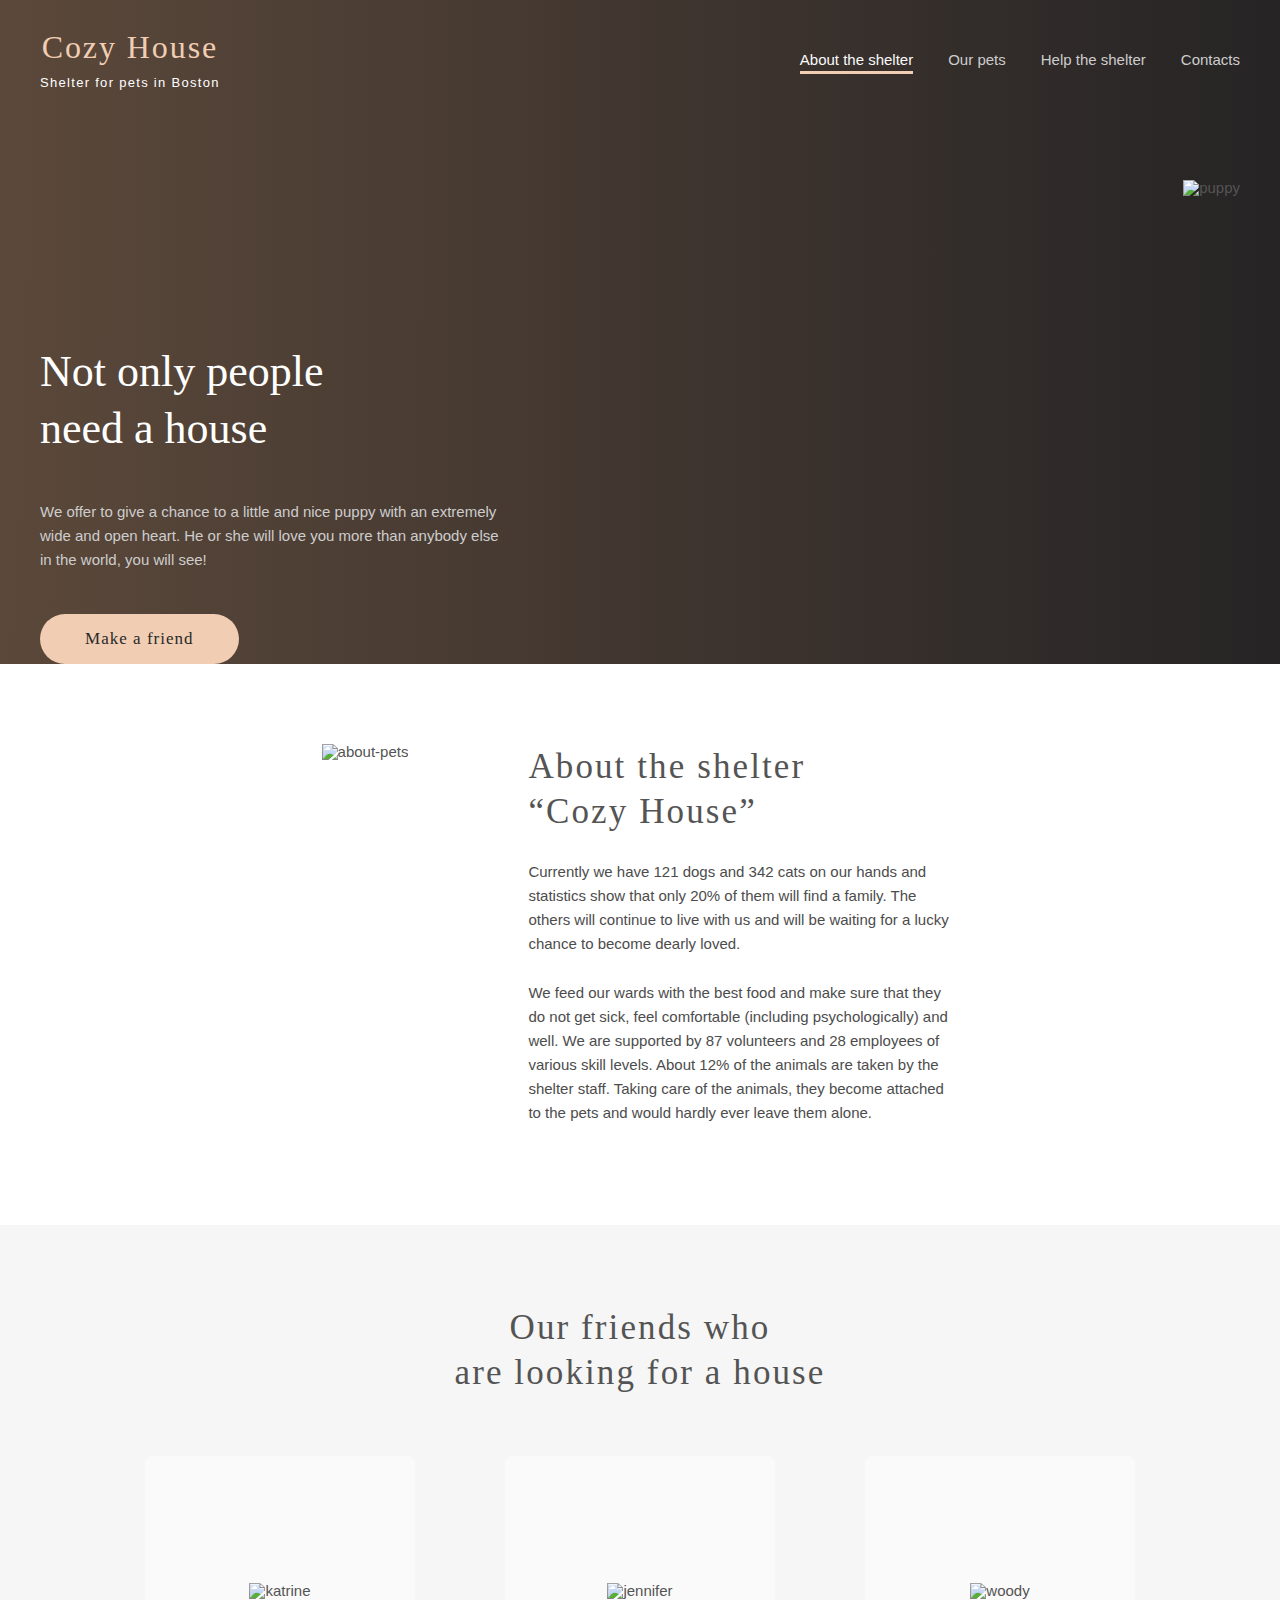
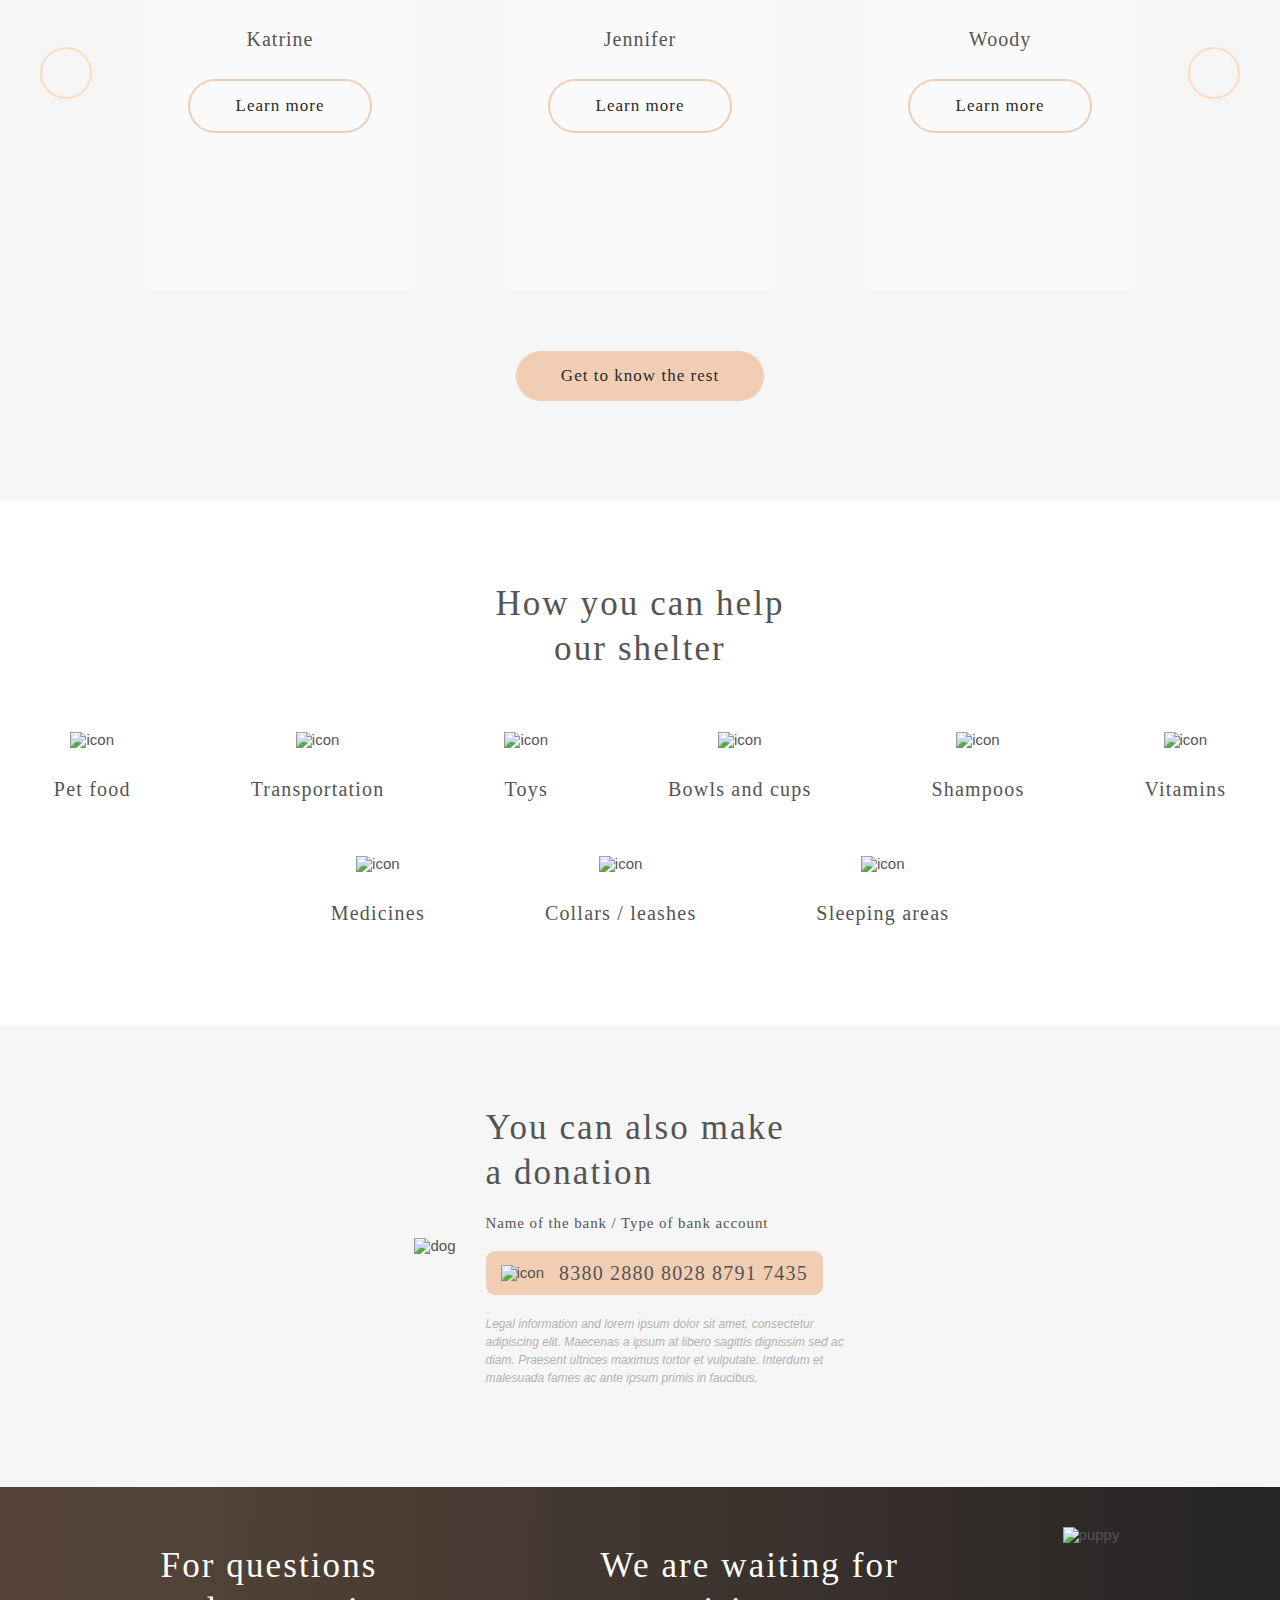
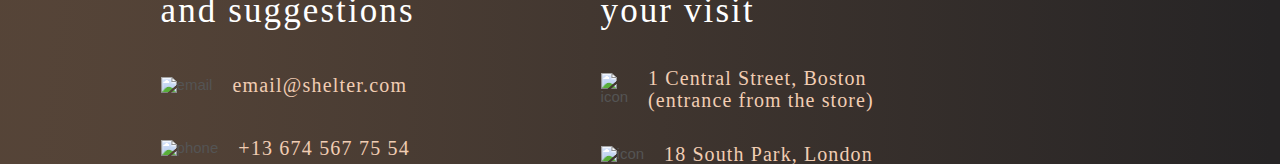
==== commit ddbebe84: "feat: add logic to the mobile menu" ====
--- a/index.html
+++ b/index.html
@@ -50,7 +50,8 @@
 
           <button class="icon" type="button" >
             <div class="icon__wrapper">
-              <div class="icon__menu"></div>
+              <div class="icon__menu">
+							</div>
             </div>
           </button>
         </div>
@@ -150,68 +151,68 @@
         <div class="container">
           <div class="help__content container__page">
             <h2 class="help__title title">How you can help <br> our shelter</h2>
-            <div class="help__list">
-              <div class="help__list-item">
-                <div class="help__list-icon">
+            <div class="list">
+              <div class="item">
+                <div class="item__icon">
                   <img src="image/help/icon-pet-food.svg" width="60" height="60" alt="icon">
                 </div>
-                <h3 class="help__list-text">Pet food</h3>
-              </div>
-
-              <div class="help__list-item">
-                <div class="help__list-icon">
+                <h3 class="item__text">Pet food</h3>
+              </div>
+
+              <div class="item">
+                <div class="item__icon">
                   <img src="image/help/icon-transportation.svg" width="60" height="60" alt="icon">
                 </div>
-                <h3 class="help__list-text">Transportation</h3>
-              </div>
-              
-              <div class="help__list-item">
-                <div class="help__list-icon">
+                <h3 class="item__text">Transportation</h3>
+              </div>
+              
+              <div class="item">
+                <div class="item__icon">
                   <img src="image/help/icon-toys.svg" width="60" height="60" alt="icon">
                 </div>
-                <h3 class="help__list-text">Toys</h3>
-              </div>
-              
-              <div class="help__list-item">
-                <div class="help__list-icon">
+                <h3 class="item__text">Toys</h3>
+              </div>
+              
+              <div class="item">
+                <div class="item__icon">
                   <img src="image/help/icon-bowls-and-cups.svg" width="60" height="60" alt="icon">
                 </div>
-                <h3 class="help__list-text">Bowls and cups</h3>
-              </div>
-              
-              <div class="help__list-item">
-                <div class="help__list-icon">
+                <h3 class="item__text">Bowls and cups</h3>
+              </div>
+              
+              <div class="item">
+                <div class="item__icon">
                   <img src="image/help/icon-shampoos.svg" width="60" height="60" alt="icon">
                 </div>
-                <h3 class="help__list-text">Shampoos</h3>
-              </div>
-              
-              <div class="help__list-item">
-                <div class="help__list-icon">
+                <h3 class="item__text">Shampoos</h3>
+              </div>
+              
+              <div class="item">
+                <div class="item__icon">
                   <img src="image/help/icon-vitamins.svg" width="60" height="60" alt="icon">
                 </div>
-                <h3 class="help__list-text">Vitamins</h3>
-              </div>
-              
-              <div class="help__list-item">
-                <div class="help__list-icon">
+                <h3 class="item__text">Vitamins</h3>
+              </div>
+              
+              <div class="item">
+                <div class="item__icon">
                   <img src="image/help/icon-medicines.svg" width="60" height="60" alt="icon">
                 </div>
-                <h3 class="help__list-text">Medicines</h3>
-              </div>
-              
-              <div class="help__list-item">
-                <div class="help__list-icon">
+                <h3 class="item__text">Medicines</h3>
+              </div>
+              
+              <div class="item">
+                <div class="item__icon">
                   <img src="image/help/icon-collars-leashes.svg" width="60" height="60" alt="icon">
                 </div>
-                <h3 class="help__list-text">Collars / leashes</h3>
-              </div>
-              
-              <div class="help__list-item">
-                <div class="help__list-icon">
+                <h3 class="item__text">Collars / leashes</h3>
+              </div>
+              
+              <div class="item">
+                <div class="item__icon">
                   <img src="image/help/icon-sleeping-area.svg" width="60" height="60" alt="icon">
                 </div>
-                <h3 class="help__list-text">Sleeping areas</h3>
+                <h3 class="item__text">Sleeping areas</h3>
               </div>
             </div>
           </div>
@@ -251,10 +252,10 @@
     <footer class="footer" id="contacts">
       <div class="container">
         <div class="footer__row">
-          <div class="row__information">
+          <div class="row">
             <div class="row__contacts">
-              <h2 class="contacts__title">For questions and suggestions</h2>
-              <div class="contacts__email">
+              <h2 class="row__contacts-title">For questions and suggestions</h2>
+              <div class="email">
                 <div class="email__icon">
                   <a href="mailto:email@shelter.com">
                     <img src="image/footer/icon-email.svg" width="40" height="32" alt="email">
@@ -265,7 +266,7 @@
                 </h3>
               </div>
             
-              <div class="contacts__phone">
+              <div class="phone">
                 <div class="phone__icon">
                   <img src="image/footer/icon-phone.svg" width="40" height="32" alt="phone">
                 </div>
@@ -276,42 +277,38 @@
             </div>
   
             <div class="row__locations">
-              <h2 class="locations__title">We are waiting for your visit</h2>
-  
-              <div class="locations__boston">
+              <h2 class="row__locations-title">We are waiting for your visit</h2>
+              <div class="boston">
                 <div class="boston__icon">
                   <a href="https://www.google.com/maps/search/1+Central+Street,+Boston/@42.3521107,-71.1677923,12z/data=!3m1!4b1" class="hover-link__light" target="_blank">
-                  <img src="image/footer/icon-marker.svg" width="22" height="32" alt="icon">
-                </a>
-                  
+                  	<img src="image/footer/icon-marker.svg" width="22" height="32" alt="icon">
+                	</a>
                 </div>
                 <h3 class="boston__text">
-                  <a href="https://www.google.com/maps/search/1+Central+Street,+Boston/@42.3521107,-71.1677923,12z/data=!3m1!4b1" 
-                  class="hover-link__light" target="_blank">1 Central Street, Boston (entrance from the store)</a>
+                  <a href="https://www.google.com/maps/search/1+Central+Street,+Boston/@42.3521107,-71.1677923,12z/data=!3m1!4b1" class="hover-link__light" target="_blank">1 Central Street, Boston (entrance from the store)</a>
                 </h3>
               </div>
               
-              <div class="locations__london">
+              <div class="london">
                 <div class="london__icon">
                   <a href="https://www.google.com/maps/search/18+South+Park,+London/@51.4834745,-0.2429452,11z/data=!3m1!4b1" class="hover-link__light" target="_blank">
-                  <img src="image/footer/icon-marker.svg" width="22" height="32" alt="icon">
-                </a>
-                  
+                  	<img src="image/footer/icon-marker.svg" width="22" height="32" alt="icon">
+                	</a>
                 </div>
                 <h3 class="london__text">
-                  <a href="https://www.google.com/maps/search/18+South+Park,+London/@51.4834745,-0.2429452,11z/data=!3m1!4b1" 
-                  class="hover-link__light" target="_blank">18 South Park, London</a>
+                  <a href="https://www.google.com/maps/search/18+South+Park,+London/@51.4834745,-0.2429452,11z/data=!3m1!4b1" class="hover-link__light" target="_blank">18 South Park, London</a>
                 </h3>
               </div>
             </div>
           </div>
-
-          <div class="row__image">
+          <div class="footer__row-image">
             <img src="image/footer/footer-puppy.png" alt="puppy">
           </div>
         </div>
       </div>
     </footer>
   </div>
+
+	<script src="index.js"></script>
 </body>
 </html>--- a/css/style.css
+++ b/css/style.css
@@ -130,16 +130,18 @@
   cursor: default;
   color: #FAFAFA;
 }
-.nav__link--active::after {
+.nav .nav__link--active {
+  position: relative;
+}
+.nav .nav__link--active::after {
   content: "";
   position: absolute;
   height: 3px;
   background: #F1CDB3;
   left: 0;
-  right: 10px;
+  right: 0;
   bottom: -6px;
   display: block;
-  width: 114px;
 }
 
 .icon {
@@ -351,7 +353,8 @@
 .help__title {
   text-align: center;
 }
-.help__list {
+
+.list {
   display: flex;
   justify-content: center;
   align-items: center;
@@ -360,14 +363,15 @@
        column-gap: 120px;
   row-gap: 55px;
 }
-.help__list-item {
+
+.item {
   display: flex;
   flex-direction: column;
   align-items: center;
   justify-content: center;
   row-gap: 30px;
 }
-.help__list-text {
+.item__text {
   font-family: "Georgia";
   font-size: 20px;
   text-align: center;
@@ -473,7 +477,7 @@
        column-gap: 160px;
 }
 
-.row__information {
+.row {
   display: flex;
   -moz-column-gap: 160px;
        column-gap: 160px;
@@ -485,6 +489,13 @@
   width: 280px;
   padding-top: 16px;
 }
+.row__contacts-title {
+  font-family: "Georgia";
+  font-size: 35px;
+  line-height: 130%;
+  letter-spacing: 0.06em;
+  color: #FFFFFF;
+}
 .row__locations {
   display: flex;
   flex-direction: column;
@@ -492,27 +503,20 @@
   width: 302px;
   padding-top: 16px;
 }
-
-.contacts__title {
+.row__locations-title {
   font-family: "Georgia";
   font-size: 35px;
   line-height: 130%;
   letter-spacing: 0.06em;
   color: #FFFFFF;
 }
-.contacts__email {
+
+.email {
   display: flex;
   align-items: center;
   -moz-column-gap: 20px;
        column-gap: 20px;
 }
-.contacts__phone {
-  display: flex;
-  align-items: center;
-  -moz-column-gap: 20px;
-       column-gap: 20px;
-}
-
 .email__text {
   font-family: "Georgia";
   font-size: 20px;
@@ -521,6 +525,12 @@
   line-height: 115%;
 }
 
+.phone {
+  display: flex;
+  align-items: center;
+  -moz-column-gap: 20px;
+       column-gap: 20px;
+}
 .phone__text {
   font-family: "Georgia";
   font-size: 20px;
@@ -529,26 +539,12 @@
   line-height: 115%;
 }
 
-.locations__title {
-  font-family: "Georgia";
-  font-size: 35px;
-  line-height: 130%;
-  letter-spacing: 0.06em;
-  color: #FFFFFF;
-}
-.locations__boston {
+.boston {
   display: flex;
   align-items: center;
   -moz-column-gap: 20px;
        column-gap: 20px;
 }
-.locations__london {
-  display: flex;
-  align-items: center;
-  -moz-column-gap: 20px;
-       column-gap: 20px;
-}
-
 .boston__text {
   font-family: "Georgia";
   font-size: 20px;
@@ -557,11 +553,21 @@
   color: #F1CDB3;
 }
 
+.london {
+  display: flex;
+  align-items: center;
+  -moz-column-gap: 20px;
+       column-gap: 20px;
+}
 .london__text {
   font-family: "Georgia";
   font-size: 20px;
   letter-spacing: 0.055em;
   color: #F1CDB3;
+}
+
+.lock {
+  overflow: hidden;
 }
 
 .container__page {
@@ -690,7 +696,7 @@
     -moz-column-gap: 60px;
          column-gap: 60px;
   }
-  .help__list-item {
+  .item {
     width: 170px;
     height: 113px;
   }
@@ -706,7 +712,7 @@
     row-gap: 4rem;
     padding-top: 30px;
   }
-  .row__information {
+  .row {
     -moz-column-gap: 3.8rem;
          column-gap: 3.8rem;
   }
@@ -743,11 +749,34 @@
     padding: 30px 10px 0;
   }
   .nav {
-    display: none;
+    position: fixed;
+    top: 0;
+    right: 0;
+    width: 100%;
+    height: 100%;
+    background-color: #292929;
+    overflow: auto;
+    transition: all 0.5s ease 0s;
+    right: -100%;
+  }
+  .nav--active {
+    right: 0;
+  }
+  .nav__list {
+    flex-direction: column;
+    gap: 40px;
+  }
+  .nav__item {
+    font-size: 32px;
   }
   .icon {
     display: block;
     background-color: transparent;
+    transition: all 0.5s ease 0s;
+  }
+  .icon--active {
+    transform: rotate(90deg);
+    transition: all 0.5s ease 0s;
   }
   /*** Start ***/
   .start__row {
@@ -838,23 +867,23 @@
   .help__title {
     font-size: 25px;
   }
-  .help__list {
+  .list {
     margin: 0 5px;
     justify-content: flex-start;
     -moz-column-gap: 30px;
          column-gap: 30px;
     row-gap: 30px;
   }
-  .help__list-item {
+  .item {
     row-gap: 20px;
     width: 130px;
     height: 87px;
   }
-  .help__list-icon {
+  .item__icon {
     width: 50px;
     height: 50px;
   }
-  .help__list-text {
+  .item__text {
     font-size: 15px;
   }
   /*** Donation ***/
@@ -890,7 +919,11 @@
     padding-top: 30px;
     row-gap: 40px;
   }
-  .row__information {
+  .footer__row-image img {
+    max-width: 260px;
+    min-height: 270px;
+  }
+  .row {
     display: flex;
     flex-direction: column;
     row-gap: 40px;
@@ -906,10 +939,6 @@
   .row__locations {
     row-gap: 40px;
   }
-  .row__image img {
-    max-width: 260px;
-    min-height: 270px;
-  }
   .contacts__title {
     font-size: 25px;
   }
@@ -919,10 +948,7 @@
     margin-left: 28px;
     line-height: 120%;
   }
-  .locations__boston {
-    text-align: left;
-  }
-  .locations__london {
+  .boston {
     text-align: left;
   }
   .boston__icon {
@@ -931,6 +957,9 @@
   .boston__text {
     letter-spacing: 0.06em;
     line-height: 115%;
+  }
+  .london {
+    text-align: left;
   }
   .london__icon {
     margin-left: 3px;
@@ -952,6 +981,9 @@
   .head--pets {
     padding: 30px 10px;
   }
+  .nav--pets {
+    background-color: #F6F6F6;
+  }
   /*** Pets ***/
   .friends__column--pets {
     padding-bottom: 40px;
